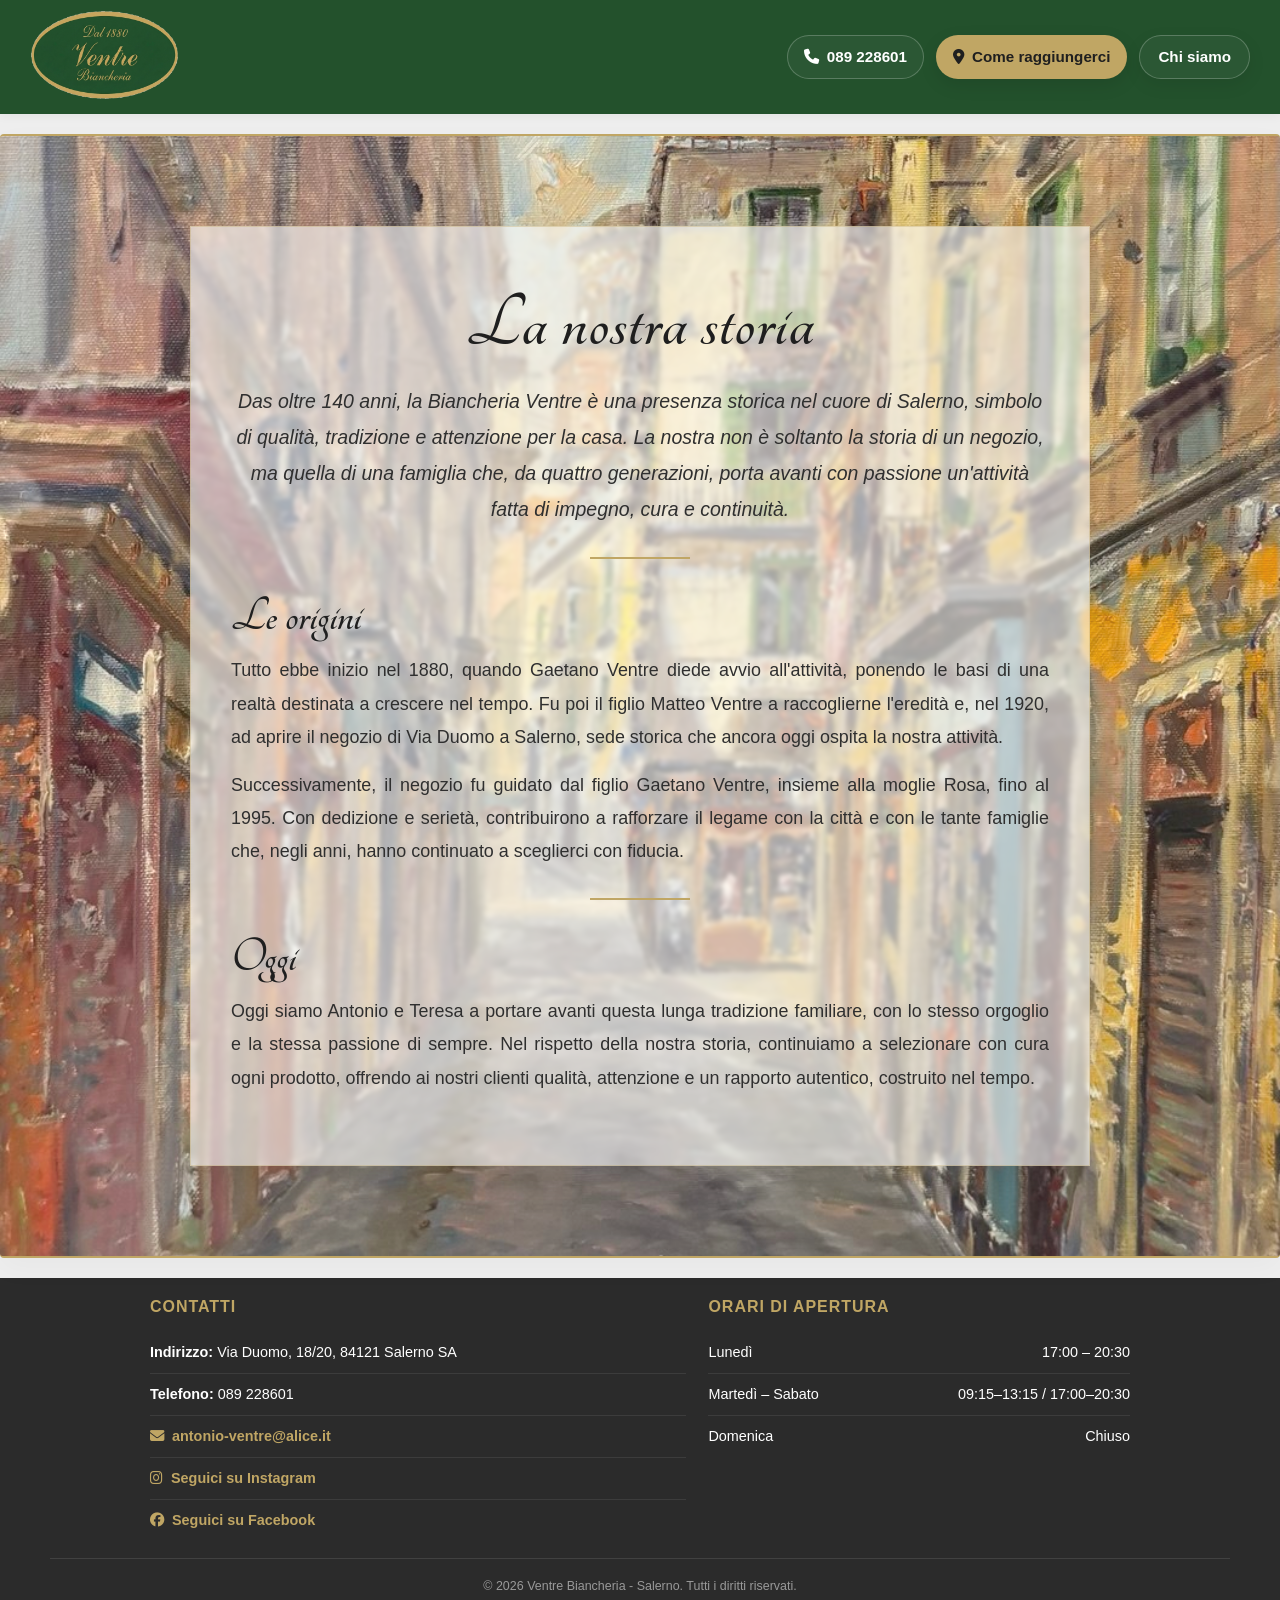
==== chi-siamo.html @ f377c3e8 "das" ====
<!DOCTYPE html>
<html lang="it">

<head>
    <meta charset="UTF-8">
    <meta name="viewport" content="width=device-width, initial-scale=1.0">
    <title>Chi Siamo - Biancheria Ventre dal 1880</title>
    <link rel="icon" href="./img/logo.png" type="image/png">

    <link rel="preconnect" href="https://fonts.googleapis.com">
    <link rel="preconnect" href="https://fonts.gstatic.com" crossorigin>
    <link href="https://fonts.googleapis.com/css2?family=Tangerine:wght@700&display=swap" rel="stylesheet">

    <link rel="stylesheet" href="https://cdnjs.cloudflare.com/ajax/libs/font-awesome/6.5.0/css/all.min.css">
    <link rel="stylesheet" href="style.css">
</head>

<body>

    <div id="header-container"></div>

    <main class="pagina-chi-siamo">

        <article class="storia-container storia-con-sfondo">
            <div class="storia-box">

                <h1 class="titolo-storia">La nostra storia</h1>

                <p class="intro-storia">
                    Das oltre 140 anni, la Biancheria Ventre è una presenza storica nel cuore di Salerno,
                    simbolo di qualità, tradizione e attenzione per la casa. La nostra non è soltanto la
                    storia di un negozio, ma quella di una famiglia che, da quattro generazioni, porta avanti
                    con passione un'attività fatta di impegno, cura e continuità.
                </p>

                <div class="divisorio-elegante"></div>

                <h2 class="sottotitolo-storia">Le origini</h2>
                <p>
                    Tutto ebbe inizio nel 1880, quando Gaetano Ventre diede avvio all'attività, ponendo le basi
                    di una realtà destinata a crescere nel tempo. Fu poi il figlio Matteo Ventre a raccoglierne
                    l'eredità e, nel 1920, ad aprire il negozio di Via Duomo a Salerno, sede storica che ancora
                    oggi ospita la nostra attività.
                </p>
                <p>
                    Successivamente, il negozio fu guidato dal figlio Gaetano Ventre, insieme alla moglie Rosa,
                    fino al 1995. Con dedizione e serietà, contribuirono a rafforzare il legame con la città e con le tante famiglie che, negli anni, hanno continuato a sceglierci con
                    fiducia.
                </p>

                <div class="divisorio-elegante"></div>

                <h2 class="sottotitolo-storia">Oggi</h2>
                <p>
                    Oggi siamo Antonio e Teresa a portare avanti questa lunga tradizione familiare,
                    con lo stesso orgoglio e la stessa passione di sempre. Nel rispetto della nostra storia,
                    continuiamo a selezionare con cura ogni prodotto, offrendo ai nostri clienti qualità,
                    attenzione e un rapporto autentico, costruito nel tempo.
                </p>

            </div>
        </article>

    </main>

    <div id="footer-container"></div>

    <script src="./js/menu.js"></script>
    <script src="./js/footer.js"></script>

</body>

</html>
---- style.css ----
/* =========================================
   PANNELLO DI CONTROLLO (Variabili)
   ========================================== */
:root {
    --background-color: #eeeeee;
    --colore-sfondo-bar: #23512C;
    --colore-testo: #000000;
    --colore-testo2: #C0A664;
    --colore-accento: #C0A664;
    --colore-popup-bg: #ffffff;
    --colore-sfondo-footer: #2b2b2b;
    --colore-testo-footer: #ffffff;
    --colore-accento-footer: #C0A664;
    --colore-sfondo-menu-tendina: #ffffff;
    --altezza-logo: 90px;
    --grandezza-testo-menu: 1rem;
    --font-principale: 'Segoe UI', Roboto, Helvetica, Arial, sans-serif;
    --font-logo: 'Tangerine', cursive;
}

* {
    margin: 0;
    padding: 0;
    box-sizing: border-box;
}

html {
    scroll-behavior: smooth;
}

body {
    font-family: var(--font-principale);
    background-color: var(--background-color);
    color: var(--colore-testo);
    display: flex;
    flex-direction: column;
    min-height: 100vh;
}

main {
    flex-grow: 1;
}

/* =========================================
   HEADER
   ========================================== */
.top-bar {
    display: flex;
    align-items: center;
    justify-content: space-between;
    gap: 24px;
    padding: 10px 30px;
    min-height: 110px;
    background-color: var(--colore-sfondo-bar);
    box-shadow: 0 2px 10px rgba(0, 0, 0, 0.05);
    position: sticky;
    top: 0;
    z-index: 1000;
}

.logo-container {
    display: flex;
    align-items: center;
    flex-shrink: 0;
}

.logo-img {
    height: var(--altezza-logo);
    transition: transform 0.3s ease;
}

.logo-img:hover {
    transform: scale(1.05);
}

.info-destra {
    display: flex;
    align-items: center;
    justify-content: flex-end;
    gap: 12px;
}

.telefono-header,
.btn-raggiungerci,
.btn-chi-siamo {
    display: inline-flex;
    align-items: center;
    justify-content: center;
    gap: 8px;
    min-height: 44px;
    padding: 10px 16px;
    border-radius: 999px;
    text-decoration: none;
    font-size: 0.95rem;
    line-height: 1;
    transition: all 0.25s ease;
    white-space: nowrap;
}

.telefono-header {
    color: #ffffff;
    font-weight: 600;
    background: rgba(255, 255, 255, 0.04);
    border: 1px solid rgba(255, 255, 255, 0.22);
}

.telefono-header:hover {
    background: rgba(255, 255, 255, 0.10);
    border-color: rgba(255, 255, 255, 0.38);
}

.btn-raggiungerci {
    background-color: var(--colore-accento);
    color: #1f1f1f;
    font-weight: 700;
    border: 1px solid transparent;
    box-shadow: 0 6px 18px rgba(0, 0, 0, 0.10);
}

.btn-raggiungerci:hover {
    background-color: #d2b574;
    transform: translateY(-1px);
}

.btn-chi-siamo {
    color: #ffffff;
    font-weight: 700;
    background: rgba(255, 255, 255, 0.04);
    border: 1px solid rgba(255, 255, 255, 0.22);
    box-shadow: 0 6px 18px rgba(0, 0, 0, 0.08);
    padding: 10px 18px;
}

.btn-chi-siamo:hover {
    background: rgba(255, 255, 255, 0.10);
    border-color: rgba(255, 255, 255, 0.38);
    color: #ffffff;
    transform: translateY(-1px);
}

.btn-chi-siamo::after {
    display: none;
}

.telefono-header i,
.btn-raggiungerci i {
    font-size: 0.95rem;
    flex-shrink: 0;
}

/* =========================================
   PAGINA CHI SIAMO
   ========================================== */
.pagina-chi-siamo {
    padding: 20px 10px;
    background-color: #eeeeee;
}

.storia-container {
    max-width: 800px;
    margin: 0 auto;
    background-color: #ffffff;
    padding: 20px 50px;
    box-shadow: 0 10px 30px rgba(0, 0, 0, 0.03);
    border-radius: 4px;
}

.titolo-storia {
    text-align: center;
    color: var(--colore-accento);
    font-size: 5rem;
    margin-bottom: 15px;
    letter-spacing: 1px;
    font-family: var(--font-logo);
}

.sottotitolo-storia {
    color: var(--colore-testo);
    font-size: 3.2rem;
    margin-top: 20px;
    margin-bottom: 10px;
    font-family: var(--font-logo);
}

.storia-container p {
    font-size: 1.12rem;
    font-weight: 500;
    line-height: 1.85;
    margin-bottom: 15px;
    color: #444;
    text-align: justify;
}

.intro-storia {
    font-size: 1.22rem !important;
    font-weight: 500;
    font-style: italic;
    text-align: center !important;
    color: #555;
}

.divisorio-elegante {
    width: 100px;
    height: 2px;
    background-color: var(--colore-accento);
    margin: 30px auto;
}

.storia-container.storia-con-sfondo {
    position: relative;
    width: 100vw;
    max-width: 100vw;
    margin-left: calc(50% - 50vw);
    margin-right: calc(50% - 50vw);
    padding: 90px 40px;
    box-sizing: border-box;
    overflow: hidden;
    border-top: 2px solid #C0A664;
    border-bottom: 2px solid #C0A664;
    background-image: url('./img/via-duomo.jpg');
    background-size: cover;
    background-position: center center;
    background-repeat: no-repeat;
}

.storia-container.storia-con-sfondo::before {
    content: "";
    position: absolute;
    inset: 0;
    background: rgba(255, 255, 255, 0.08);
    pointer-events: none;
}

.storia-con-sfondo .storia-box {
    position: relative;
    z-index: 1;
    max-width: 900px;
    margin: 0 auto;
    background: rgba(255, 255, 255, 0.58);
    backdrop-filter: blur(2px);
    -webkit-backdrop-filter: blur(2px);
    padding: 55px 40px;
    box-shadow: 0 12px 35px rgba(0, 0, 0, 0.10);
    border: 1px solid rgba(192, 166, 100, 0.35);
}

.storia-con-sfondo .titolo-storia,
.storia-con-sfondo .sottotitolo-storia {
    color: #1f1f1f;
}

.storia-con-sfondo p,
.storia-con-sfondo .intro-storia {
    color: #2f2f2f;
}

/* =========================================
   SEZIONE MAPPA
   ========================================== */
.sezione-mappa {
    background: #f9f6f1;
    max-width: 100%;
    margin: 0;
    text-align: center;
    padding: 34px 20px 40px;
}

.titolo-mappa {
    color: var(--colore-accento);
    font-size: 2.2rem;
    margin-bottom: 15px;
}

.sottotitolo-mappa {
    color: #666;
    margin-bottom: 30px;
    font-size: 1.1rem;
}

.contenitore-mappa {
    width: 100%;
    max-width: 800px;
    margin: 0 auto;
    border-radius: 8px;
    overflow: hidden;
    box-shadow: 0 10px 30px rgba(0, 0, 0, 0.1);
    background: transparent;
}

/* =========================================
   FOOTER
   ========================================== */
.main-footer {
    background-color: var(--colore-sfondo-footer);
    color: var(--colore-testo-footer);
    padding: 20px 50px 10px 50px;
    margin-top: auto;
}

.footer-content {
    display: grid;
    grid-template-columns: minmax(0, 1.12fr) minmax(0, 0.88fr);
    gap: 22px;
    max-width: 980px;
    margin: 0 auto 18px auto;
    align-items: start;
}

.footer-col {
    min-width: 0;
}

.footer-col h3 {
    font-size: 1rem;
    line-height: 1.15;
    letter-spacing: 0.06em;
    margin-bottom: 16px;
    color: var(--colore-accento-footer);
    text-transform: uppercase;
}

.footer-col:last-child {
    text-align: left;
}

.footer-bottom {
    text-align: center;
    font-size: 0.78rem;
    line-height: 1.5;
    border-top: 1px solid rgba(255, 255, 255, 0.10);
    padding-top: 18px;
    color: #999;
}

.lista-allineata {
    list-style: none;
    max-width: 100%;
}

.lista-allineata li {
    font-size: 0.9rem;
    padding: 10px 0;
    line-height: 1.45;
    border-bottom: 1px solid rgba(255, 255, 255, 0.08);
    width: 100%;
}

.lista-allineata li:last-child {
    border-bottom: none;
}

.riga-contatti,
.riga-orari {
    width: 100%;
    min-width: 0;
}

.riga-orari {
    display: flex;
    justify-content: space-between;
    align-items: flex-start;
    gap: 12px;
}

.riga-orari span:last-child,
.riga-orari strong:last-child {
    text-align: right;
    white-space: nowrap;
}

.main-footer a[href^="mailto:"] {
    font-size: 0.9rem;
    word-break: break-word;
    overflow-wrap: anywhere;
}

/* HERO */
.hero {
    position: relative;
    width: 100%;
    height: 90vh;
    background-image: url('img/hero.jpg');
    background-size: cover;
    background-position: 68% 38%;
    display: flex;
    align-items: center;
    justify-content: center;
    text-align: center;
}

.hero-overlay {
    position: absolute;
    inset: 0;
    background: rgba(0, 0, 0, 0.4);
}

.hero-content {
    position: relative;
    z-index: 1;
    color: white;
}

.hero-content h1 {
    font-family: 'Playfair Display', serif;
    font-size: 3rem;
    margin-bottom: 1rem;
}

.hero-content p {
    font-size: 1.3rem;
    margin-bottom: 2rem;
}

.hero-btn {
    padding: 14px 36px;
    background-color: transparent;
    color: white;
    border: 2px solid white;
    text-decoration: none;
    font-weight: bold;
    border-radius: 4px;
    transition: background 0.3s, color 0.3s;
}

.hero-btn:hover {
    background-color: white;
    color: #333;
}

/* STRISCIA VALORI */
.valori {
    display: flex;
    justify-content: center;
    align-items: stretch;
    gap: 0;
    padding: 80px 80px;
    background-color: #fff;
    text-align: center;
}

.valore {
    position: relative;
    flex: 1 1 0;
    max-width: 340px;
    min-width: 0;
    padding: 0 44px;
    display: flex;
    flex-direction: column;
    align-items: center;
    justify-content: flex-start;
}

.valore::after {
    content: "";
    position: absolute;
    top: 20px;
    right: 0;
    width: 1px;
    height: calc(100% - 40px);
    background-color: #e0d8cc;
}

.valore:last-child::after {
    display: none;
}

.valore-icona {
    font-size: 2.15rem;
    display: block;
    margin-bottom: 20px;
    color: #2c4a2e;
}

.valore h3 {
    font-family: 'Playfair Display', serif;
    font-size: 1.15rem;
    margin-bottom: 18px;
    color: #2c4a2e;
    letter-spacing: 0.05em;
    text-transform: uppercase;
    line-height: 1.35;
    min-height: 72px;
    display: flex;
    align-items: center;
    justify-content: center;
    text-align: center;
}

.valore p {
    font-size: 1.08rem;
    color: #666;
    line-height: 1.9;
    max-width: 18ch;
    margin: 0 auto;
}

/* GRIGLIA CATEGORIE */
.categorie {
    padding: 90px 20px 100px;
    background: #f3f0ea;
    text-align: center;
    border-top: 1px solid rgba(192, 166, 100, 0.40);
    border-bottom: 1px solid rgba(192, 166, 100, 0.40);
}

.categorie-titolo {
    font-family: 'Playfair Display', serif;
    font-size: clamp(2rem, 4vw, 3rem);
    color: #2c4a2e;
    margin-bottom: 52px;
    letter-spacing: 0.05em;
}

.categorie-griglia {
    display: grid;
    grid-template-columns: repeat(3, 1fr);
    gap: 26px;
    max-width: 1120px;
    margin: 0 auto;
}

.categoria-card {
    position: relative;
    overflow: hidden;
    border-radius: 14px;
    cursor: pointer;
    display: block;
    text-decoration: none;
    background: #ddd7ce;
    aspect-ratio: 4 / 5;
    box-shadow: 0 12px 28px rgba(0, 0, 0, 0.08);
    transition: transform 0.35s ease, box-shadow 0.35s ease;
}

.categoria-card::before {
    content: "";
    position: absolute;
    inset: 0;
    background: linear-gradient(
        to top,
        rgba(14, 24, 17, 0.88) 0%,
        rgba(14, 24, 17, 0.42) 34%,
        rgba(14, 24, 17, 0.10) 58%,
        rgba(14, 24, 17, 0.00) 100%
    );
    z-index: 1;
    transition: opacity 0.35s ease;
}

.categoria-card::after {
    content: "";
    position: absolute;
    inset: 12px;
    border: 1px solid rgba(255, 255, 255, 0.22);
    border-radius: 10px;
    z-index: 2;
    pointer-events: none;
    opacity: 0.85;
    transition: opacity 0.35s ease, transform 0.35s ease;
}

.categoria-card img {
    width: 100%;
    height: 100%;
    object-fit: cover;
    display: block;
    transition: transform 0.6s ease, filter 0.4s ease;
    filter: saturate(0.92) contrast(0.96);
}

.categoria-card:hover {
    transform: translateY(-6px);
    box-shadow: 0 18px 34px rgba(0, 0, 0, 0.12);
}

.categoria-card:hover img {
    transform: scale(1.04);
    filter: saturate(1) contrast(1);
}

.categoria-card:hover::before {
    opacity: 0.94;
}

.categoria-card:hover::after {
    opacity: 1;
    transform: scale(0.985);
}

.categoria-nome {
    position: absolute;
    left: 24px;
    right: 24px;
    bottom: 22px;
    z-index: 3;
    color: #ffffff;
    font-family: 'Playfair Display', serif;
    font-size: clamp(1.1rem, 2vw, 1.5rem);
    line-height: 1.2;
    letter-spacing: 0.04em;
    text-align: left;
    text-shadow: 0 2px 12px rgba(0, 0, 0, 0.35);
    background: none;
    padding: 0;
    width: auto;
}

/* SEZIONE NOVITÀ */
.novita {
    display: flex;
    align-items: center;
    justify-content: center;
    gap: 80px;
    padding: 70px 8%;
    background-color: #f9f6f1;
    width: 100%;
    border-top: 2px solid #C0A664;
    border-bottom: 2px solid #C0A664;
}

.novita-testo {
    flex: 1;
    max-width: 500px;
    display: flex;
    flex-direction: column;
    gap: 28px;
}

.novita-tag {
    display: inline-block;
    text-transform: uppercase;
    letter-spacing: 0.2em;
    font-size: 0.75rem;
    color: #ffffff;
    font-weight: 700;
    background-color: #C0A664;
    padding: 6px 16px;
    border-radius: 2px;
    width: fit-content;
}

.novita-testo h2 {
    font-family: 'Playfair Display', serif;
    font-size: 2.2rem;
    color: #1a1a1a;
    line-height: 1.4;
}

.novita-testo p {
    font-size: 1.05rem;
    color: #666;
    line-height: 2;
}

.novita-btn {
    display: inline-block;
    width: fit-content;
    padding: 14px 34px;
    background-color: #2c4a2e;
    color: white;
    text-decoration: none;
    font-size: 0.9rem;
    letter-spacing: 0.12em;
    text-transform: uppercase;
    font-weight: 600;
    transition: background 0.3s ease, transform 0.2s ease;
    border-radius: 2px;
}

.novita-btn:hover {
    background-color: #1a2e1b;
    transform: translateY(-2px);
}

.novita-video {
    flex: 0 0 300px;
    max-height: 540px;
    aspect-ratio: 9 / 16;
    border-radius: 16px;
    overflow: hidden;
    box-shadow: 0 20px 50px rgba(0, 0, 0, 0.12);
    border: 3px solid #C0A664;
}

.novita-video video,
.novita-video iframe,
.novita-video img {
    width: 100%;
    height: 100%;
    object-fit: cover;
    display: block;
}

/* STRISCIA BRAND */
.brands-strip {
    width: 100%;
    overflow: hidden;
    background-color: #fff;
    padding: 40px 0 30px;
    border-top: 2px solid #C0A664;
    border-bottom: 2px solid #C0A664;
}

.brands-titolo {
    text-align: center;
    font-family: 'Playfair Display', serif;
    font-size: 1.4rem;
    letter-spacing: 5px;
    text-transform: uppercase;
    color: #C0A664;
    margin-bottom: 25px;
}

.brands-scroll {
    width: 100%;
    overflow: hidden;
}

.brands-track {
    display: flex;
    width: max-content;
    animation: scroll-brands 40s linear infinite;
}

.brands-track:hover {
    animation-play-state: paused;
}

.brands-slide {
    display: flex;
    align-items: center;
    gap: 70px;
    padding: 0 35px;
}

.brands-slide img {
    height: 60px;
    width: auto;
    object-fit: contain;
    opacity: 1;
    transition: opacity 0.3s ease, transform 0.3s ease;
}

.brands-slide img:hover {
    transform: scale(1.08);
    opacity: 0.85;
}

.brands-slide img.logo-piccolo { height: 35px; }
.brands-slide img.logo-medio { height: 90px; }
.brands-slide img.logo-grande { height: 120px; }
.brands-slide img.logo-xl { height: 180px; }
.brands-slide img.logo-xxl { height: 240px; }

@keyframes scroll-brands {
    0% { transform: translateX(0); }
    100% { transform: translateX(-50%); }
}

/* PAGINE CATEGORIA / PRODOTTI */
.pagina-categoria,
.pagina-prodotti {
    background: #f8f7f3;
    color: #1f1f1f;
    min-height: 100vh;
}

.hero-categoria img {
    width: 100%;
    height: 320px;
    object-fit: cover;
    display: block;
}

.intro-categoria {
    max-width: 1100px;
    margin: 0 auto;
    padding: 40px 24px 20px;
}

.breadcrumb {
    font-size: 0.9rem;
    color: #777;
    margin-bottom: 18px;
}

.intro-categoria h1,
.top-prodotti h1 {
    font-family: 'Playfair Display', serif;
    font-size: 3rem;
    margin-bottom: 18px;
    color: #173c2d;
}

.intro-categoria h2 {
    font-size: 1.9rem;
    font-weight: 400;
    margin-bottom: 16px;
}

.intro-categoria p {
    font-size: 1.05rem;
    line-height: 1.8;
    max-width: 1000px;
}

.tipi-prodotti {
    max-width: 1100px;
    margin: 0 auto;
    padding: 10px 24px 60px;
    display: grid;
    grid-template-columns: repeat(2, 1fr);
    gap: 28px;
}

.tipo-card {
    text-decoration: none;
    color: #1f1f1f;
    display: block;
}

.tipo-card img {
    width: 100%;
    height: 340px;
    object-fit: cover;
    display: block;
}

.tipo-card span {
    display: block;
    font-size: 1.15rem;
    margin-top: 12px;
}

.top-prodotti {
    text-align: center;
    padding: 42px 24px 24px;
    background: #efeeea;
}

.toolbar-prodotti {
    display: flex;
    justify-content: space-between;
    align-items: center;
    padding: 18px 24px;
    border-top: 1px solid #ddd;
    border-bottom: 1px solid #ddd;
    background: #fff;
    font-size: 0.95rem;
}

.griglia-prodotti {
    padding: 36px 24px 70px;
    display: grid;
    grid-template-columns: repeat(4, 1fr);
    gap: 24px;
    background: #fff;
}

.card-prodotto img {
    width: 100%;
    aspect-ratio: 1 / 1.1;
    object-fit: contain;
    background: #f4f4f4;
    display: block;
}

.card-prodotto h3 {
    font-size: 0.95rem;
    margin: 14px 0 6px;
    text-transform: uppercase;
}

.card-prodotto .marca {
    font-size: 0.85rem;
    color: #666;
    margin-bottom: 4px;
}

.card-prodotto .prezzo {
    font-size: 0.95rem;
    color: #1f1f1f;
}

/* =========================================
   RESPONSIVE
   ========================================== */
@media (max-width: 1100px) {
    .top-bar {
        padding: 10px 20px;
        gap: 16px;
    }

    .info-destra {
        gap: 10px;
    }

    .telefono-header,
    .btn-raggiungerci,
    .btn-chi-siamo {
        font-size: 0.9rem;
        padding: 10px 14px;
    }
}

@media (max-width: 992px) {
    .hero {
        height: 78vh;
        background-position: center center;
        padding: 0 24px;
    }

    .hero-content {
        max-width: 760px;
    }

    .hero-content h1 {
        font-size: 2.6rem;
        line-height: 1.15;
    }

    .hero-content p {
        font-size: 1.12rem;
    }

    .valori {
        padding: 50px 24px;
    }

    .valore {
        padding: 0 26px;
    }

    .valore h3 {
        min-height: 68px;
    }

    .valore p {
        max-width: 17ch;
    }

    .categorie {
        padding: 80px 20px 90px;
    }

    .categorie-griglia,
    .griglia-prodotti,
    .tipi-prodotti {
        grid-template-columns: repeat(2, 1fr);
    }

    .novita {
        gap: 42px;
        padding: 60px 24px;
    }

    .novita-video {
        flex: 0 0 260px;
        max-height: 470px;
    }

    .footer-content {
        gap: 40px;
    }
}

@media (max-width: 768px) {
    .top-bar {
        display: flex;
        align-items: center;
        justify-content: space-between;
        flex-wrap: nowrap;
        gap: 6px;
        padding: 8px 10px;
        min-height: 68px;
        overflow: hidden;
    }

    .logo-container {
        display: flex;
        align-items: center;
        justify-content: flex-start;
        flex: 0 0 auto;
        width: auto;
        min-width: 0;
    }

    .logo-img {
        height: 44px;
    }

    .info-destra {
        display: flex;
        align-items: center;
        justify-content: flex-end;
        flex-wrap: nowrap;
        gap: 5px;
        width: auto;
        min-width: 0;
        margin-left: auto;
    }

    .telefono-header span,
    .btn-raggiungerci span {
        display: none;
    }

    .telefono-header,
    .btn-raggiungerci {
        width: 34px;
        min-width: 34px;
        height: 34px;
        min-height: 34px;
        padding: 0;
        flex: 0 0 34px;
    }

    .btn-chi-siamo {
        display: inline-flex;
        align-items: center;
        justify-content: center;
        height: 34px;
        min-height: 34px;
        padding: 0 10px;
        font-size: 0.68rem;
        font-weight: 700;
        line-height: 1;
        white-space: nowrap;
        letter-spacing: 0;
        border-radius: 999px;
        flex: 0 1 auto;
        min-width: 0;
        max-width: 96px;
        overflow: hidden;
        text-overflow: clip;
        background: rgba(255, 255, 255, 0.08);
        border: 1px solid rgba(255, 255, 255, 0.22);
        color: #ffffff;
        box-shadow: none;
    }

    .hero {
        height: 72vh;
        min-height: 520px;
        padding: 0 18px;
        background-position: center center;
    }

    .hero-content {
        max-width: 100%;
        padding: 0 6px;
    }

    .hero-content h1 {
        font-size: clamp(2rem, 8vw, 2.7rem);
        line-height: 1.08;
        margin-bottom: 14px;
    }

    .hero-content p {
        font-size: 1rem;
        line-height: 1.5;
        margin-bottom: 20px;
    }

    .hero-btn {
        display: inline-flex;
        align-items: center;
        justify-content: center;
        min-height: 44px;
        padding: 12px 20px;
        font-size: 0.92rem;
    }

    .valori {
        padding: 30px 12px;
    }

    .valore {
        padding: 0 10px;
    }

    .valore::after {
        top: 12px;
        height: calc(100% - 24px);
    }

    .valore-icona {
        font-size: 1.7rem;
        margin-bottom: 12px;
    }

    .valore h3 {
        font-size: 0.84rem;
        line-height: 1.4;
        margin-bottom: 10px;
        letter-spacing: 0.03em;
        min-height: 46px;
    }

    .valore p {
        font-size: 0.84rem;
        line-height: 1.55;
        max-width: 16ch;
    }

    .brands-strip {
        overflow: hidden;
        padding: 28px 0 22px;
    }

    .brands-titolo {
        font-size: 1.05rem;
        letter-spacing: 3px;
        margin-bottom: 18px;
    }

    .brands-scroll {
        overflow-x: auto;
        overflow-y: hidden;
        -webkit-overflow-scrolling: touch;
        scrollbar-width: none;
        cursor: grab;
        width: 100%;
    }

    .brands-scroll::-webkit-scrollbar {
        display: none;
    }

    .brands-track {
        width: max-content;
        animation: scroll-brands 40s linear infinite;
    }

    .brands-slide {
        gap: 34px;
        padding: 0 18px;
        flex-shrink: 0;
    }

    .brands-slide img { height: 42px; }
    .brands-slide img.logo-piccolo { height: 26px; }
    .brands-slide img.logo-medio { height: 58px; }
    .brands-slide img.logo-grande { height: 78px; }
    .brands-slide img.logo-xl { height: 108px; }
    .brands-slide img.logo-xxl { height: 140px; }

    .categorie {
        padding: 34px 10px 40px;
    }

    .categorie-titolo {
        font-size: 1.35rem;
        margin-bottom: 18px;
    }

    .categorie-griglia {
        grid-template-columns: repeat(3, 1fr);
        gap: 8px;
        max-width: 100%;
    }

    .categoria-card {
        aspect-ratio: 1 / 1.18;
        border-radius: 8px;
        min-height: 0;
    }

    .categoria-card::after {
        inset: 6px;
        border-radius: 6px;
    }

    .categoria-nome {
        left: 10px;
        right: 10px;
        bottom: 10px;
        font-size: 0.78rem;
        line-height: 1.12;
    }

    .novita {
        display: grid;
        grid-template-columns: minmax(0, 1fr) minmax(132px, 36%);
        align-items: center;
        gap: 14px;
        padding: 32px 14px;
        background-color: #f9f6f1;
    }

    .novita-testo {
        max-width: 100%;
        min-width: 0;
        display: flex;
        flex-direction: column;
        align-items: flex-start;
        gap: 12px;
    }

    .novita-tag {
        display: inline-flex;
        align-items: center;
        width: auto;
        max-width: max-content;
        padding: 6px 10px;
        font-size: 0.66rem;
        line-height: 1.1;
        letter-spacing: 0.08em;
        white-space: normal;
    }

    .novita-testo h2 {
        font-size: 1rem;
        line-height: 1.12;
        margin: 0;
    }

    .novita-testo p {
        font-size: 0.78rem;
        line-height: 1.62;
        margin: 0;
        color: #666;
    }

    .novita-btn {
        padding: 9px 12px;
        font-size: 0.68rem;
        letter-spacing: 0.08em;
        line-height: 1.1;
    }

    .novita-video {
        width: 100%;
        max-width: none;
        margin-left: auto;
        border: 2px solid #c6ab5a;
        border-radius: 14px;
        overflow: hidden;
        background: transparent;
        box-shadow: 0 10px 24px rgba(0, 0, 0, 0.12);
        flex: none;
        max-height: none;
    }

    .sezione-mappa {
        padding: 28px 16px 34px;
    }

    .titolo-mappa {
        font-size: 1.8rem;
        margin-bottom: 10px;
    }

    .sottotitolo-mappa {
        font-size: 1rem;
        margin-bottom: 18px;
    }

    .contenitore-mappa iframe {
        height: 320px;
    }

    .main-footer {
        padding: 28px 14px 12px;
    }

    .footer-content {
        grid-template-columns: minmax(0, 1.08fr) minmax(0, 0.92fr);
        gap: 12px;
    }

    .footer-col h3 {
        font-size: 0.88rem;
        line-height: 1.2;
        margin-bottom: 10px;
    }

    .lista-allineata li {
        padding: 7px 0;
        font-size: 0.76rem;
        line-height: 1.35;
    }

    .riga-orari {
        flex-direction: column;
        align-items: flex-start;
        gap: 1px;
    }

    .riga-orari span:first-child,
    .riga-orari strong:first-child {
        font-size: 0.76rem;
    }

    .riga-orari span:last-child,
    .riga-orari strong:last-child {
        text-align: left;
        white-space: normal;
        font-size: 0.72rem;
        line-height: 1.3;
    }

    .main-footer a[href^="mailto:"] {
        font-size: 0.66rem;
        word-break: break-all;
    }

    .footer-bottom {
        font-size: 0.68rem;
        line-height: 1.4;
        padding-top: 14px;
    }

    .storia-container {
        padding: 18px 20px;
    }

    .titolo-storia,
    .pagina-chi-siamo .titolo-storia {
        font-size: clamp(2.9rem, 11.5vw, 3.8rem);
        color: #c29626;
        line-height: 1;
    }

    .sottotitolo-storia,
    .pagina-chi-siamo .sottotitolo-storia {
        font-size: clamp(2rem, 8vw, 2.6rem);
        line-height: 1.08;
    }

    .storia-container p {
        font-size: 1rem;
        line-height: 1.75;
        text-align: left;
    }

    .intro-storia {
        font-size: 1.08rem !important;
    }

    .storia-container.storia-con-sfondo {
        padding: 40px 14px;
        background-position: center top;
    }

    .storia-con-sfondo .storia-box {
        max-width: 88%;
        padding: 24px 16px;
        background: rgba(255, 255, 255, 0.62);
        backdrop-filter: blur(2px);
        -webkit-backdrop-filter: blur(2px);
    }

    .hero-categoria img {
        height: 240px;
    }

    .intro-categoria {
        padding: 30px 18px 12px;
    }

    .intro-categoria h1,
    .top-prodotti h1 {
        font-size: 2.3rem;
        line-height: 1.15;
    }

    .intro-categoria h2 {
        font-size: 1.45rem;
    }

    .intro-categoria p {
        font-size: 1rem;
        line-height: 1.75;
    }

    .tipi-prodotti {
        grid-template-columns: 1fr;
        gap: 20px;
        padding: 8px 18px 46px;
    }

    .tipo-card img {
        height: 280px;
    }

    .top-prodotti {
        padding: 30px 18px 18px;
    }

    .toolbar-prodotti {
        flex-direction: column;
        align-items: flex-start;
        gap: 8px;
        padding: 14px 18px;
    }

    .griglia-prodotti {
        grid-template-columns: repeat(2, 1fr);
        gap: 18px;
        padding: 26px 18px 50px;
    }
}

@media (max-width: 480px) {
    .hero {
        height: 68vh;
        min-height: 500px;
    }

    .hero-content h1 {
        font-size: clamp(1.85rem, 9vw, 2.35rem);
    }

    .hero-content p {
        font-size: 0.95rem;
    }

    .hero-btn {
        width: 100%;
        max-width: 240px;
    }

    .valori {
        padding: 24px 6px;
    }

    .valore {
        padding: 0 8px;
    }

    .valore::after {
        top: 10px;
        height: calc(100% - 20px);
    }

    .valore-icona {
        font-size: 1.4rem;
        margin-bottom: 10px;
    }

    .valore h3 {
        font-size: 0.7rem;
        line-height: 1.35;
        min-height: 40px;
        margin-bottom: 8px;
    }

    .valore p {
        font-size: 0.72rem;
        line-height: 1.4;
        max-width: 15ch;
    }

    .categorie {
        padding: 30px 8px 34px;
    }

    .categorie-griglia {
        gap: 6px;
    }

    .categoria-card {
        aspect-ratio: 1 / 1.12;
        border-radius: 7px;
    }

    .categoria-card::after {
        inset: 5px;
    }

    .categorie-titolo,
    .titolo-mappa {
        font-size: 1.6rem;
    }

    .categoria-nome {
        left: 8px;
        right: 8px;
        bottom: 8px;
        font-size: 0.68rem;
        line-height: 1.1;
    }

    .contenitore-mappa iframe {
        height: 280px;
    }

    .griglia-prodotti {
        grid-template-columns: 1fr;
    }
}

@media (max-width: 390px) {
    .hero-content h1 {
        font-size: 1.75rem;
    }

    .hero-content p {
        font-size: 0.92rem;
    }

    .btn-chi-siamo {
        max-width: 92px;
        font-size: 0.64rem;
        padding: 0 9px;
    }

    .titolo-storia {
        font-size: 2.8rem;
    }

    .sottotitolo-storia {
        font-size: 1.85rem;
    }

    .novita {
        grid-template-columns: minmax(0, 1fr) minmax(122px, 36%);
        gap: 12px;
        padding: 28px 12px;
    }

    .novita-tag {
        padding: 6px 9px;
        font-size: 0.62rem;
        letter-spacing: 0.06em;
    }

    .novita-testo h2 {
        font-size: 0.96rem;
    }

    .novita-btn {
        padding: 8px 11px;
        font-size: 0.64rem;
    }

    .novita-video {
        border-radius: 12px;
    }
}

@media (min-width: 414px) and (max-width: 768px) {
    .novita {
        grid-template-columns: minmax(0, 1fr) minmax(148px, 36%);
    }

    .novita-testo h2 {
        font-size: 1.08rem;
    }
}
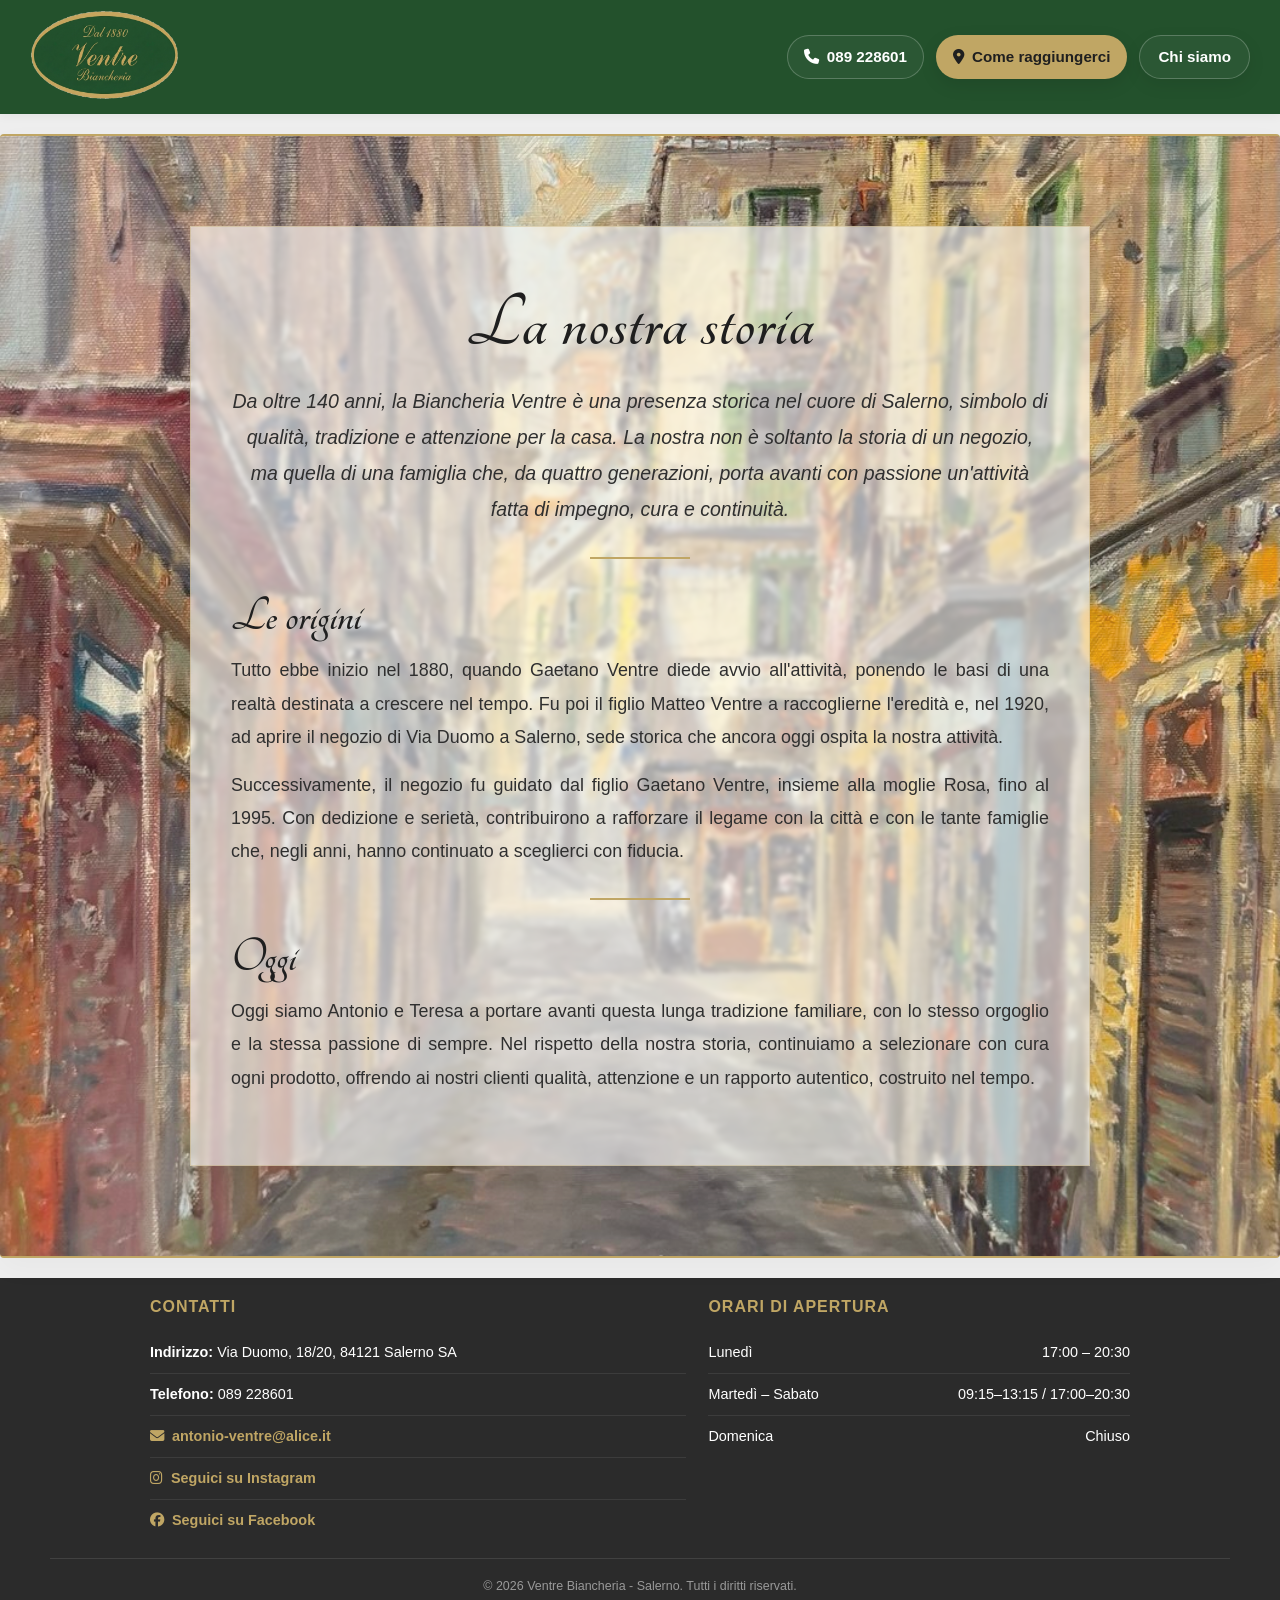
==== commit 58a530c7: "da" ====
--- a/chi-siamo.html
+++ b/chi-siamo.html
@@ -27,7 +27,7 @@
                 <h1 class="titolo-storia">La nostra storia</h1>
 
                 <p class="intro-storia">
-                    Das oltre 140 anni, la Biancheria Ventre è una presenza storica nel cuore di Salerno,
+                    Da oltre 140 anni, la Biancheria Ventre è una presenza storica nel cuore di Salerno,
                     simbolo di qualità, tradizione e attenzione per la casa. La nostra non è soltanto la
                     storia di un negozio, ma quella di una famiglia che, da quattro generazioni, porta avanti
                     con passione un'attività fatta di impegno, cura e continuità.
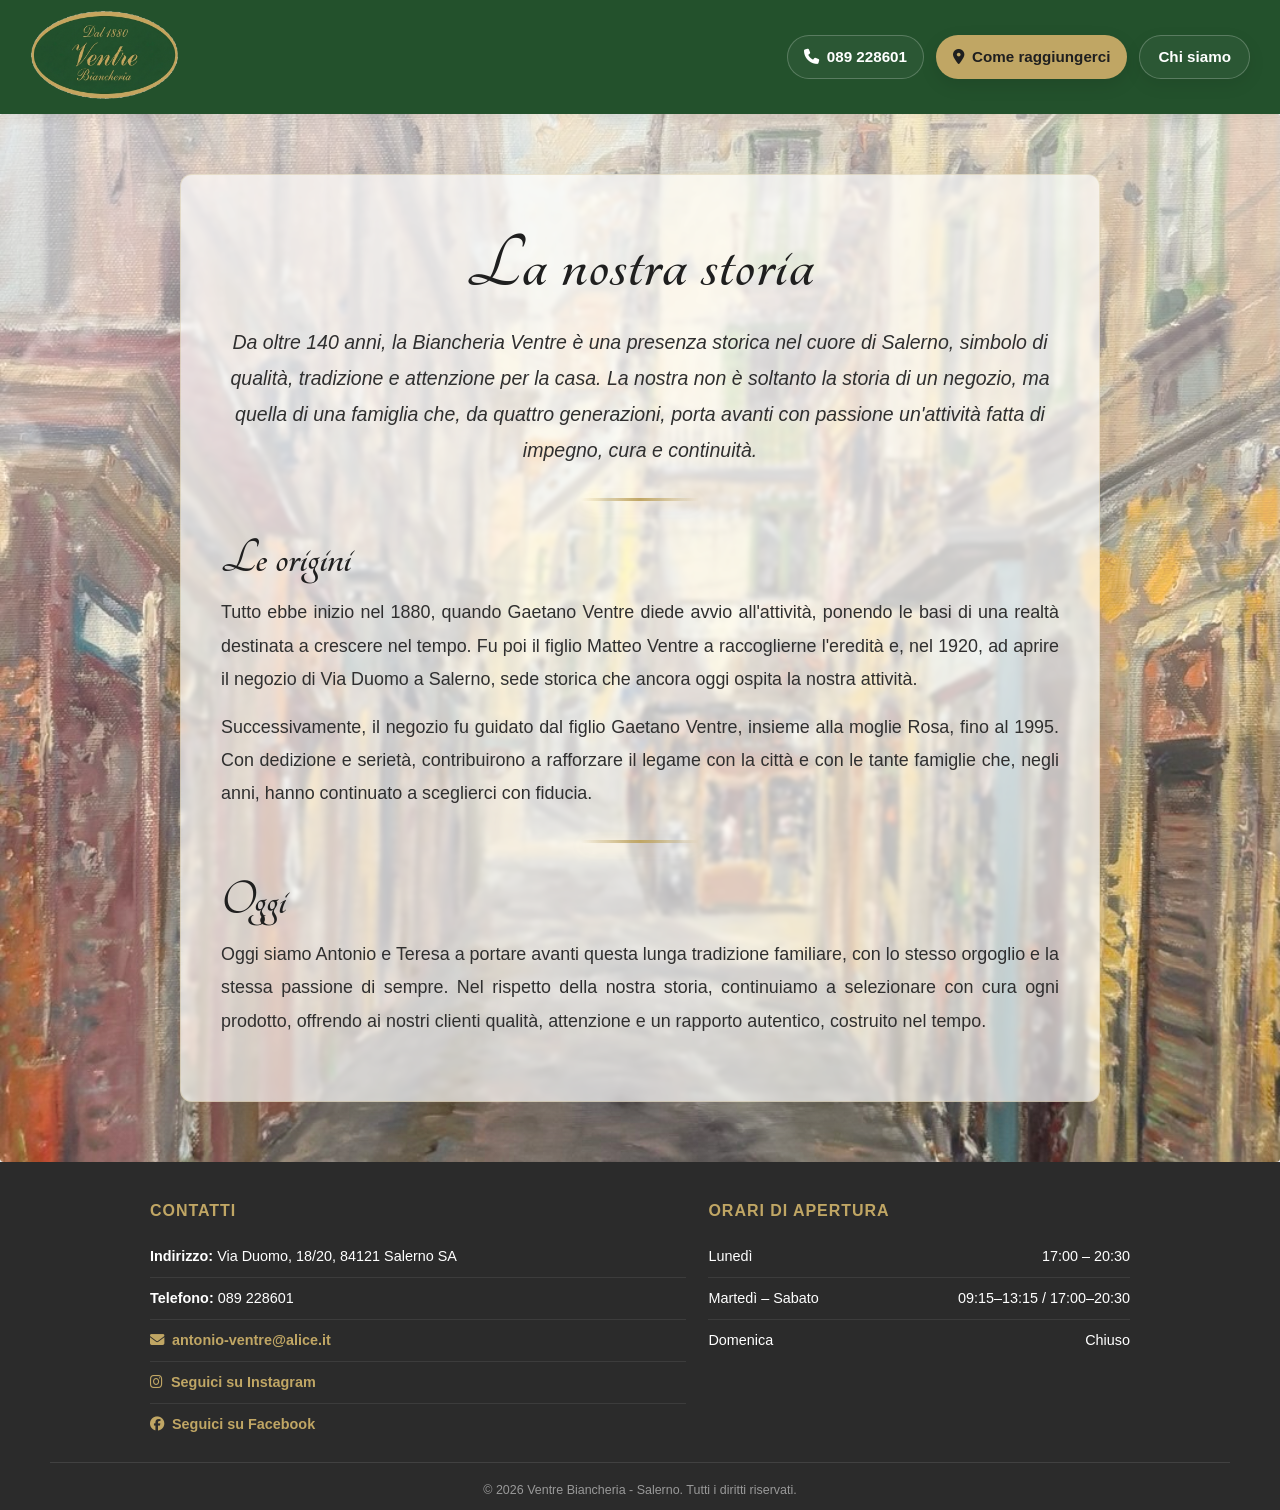
==== commit 6fcaffa4: "analytics" ====
--- a/chi-siamo.html
+++ b/chi-siamo.html
@@ -4,6 +4,15 @@
 <head>
     <meta charset="UTF-8">
     <meta name="viewport" content="width=device-width, initial-scale=1.0">
+    <!-- Google tag (gtag.js) -->
+    <script async src="https://www.googletagmanager.com/gtag/js?id=G-L6FPWPHN72"></script>
+    <script>
+        window.dataLayer = window.dataLayer || [];
+        function gtag(){dataLayer.push(arguments);}
+        gtag('js', new Date());
+
+        gtag('config', 'G-L6FPWPHN72');
+    </script>
     <title>Chi Siamo - Biancheria Ventre dal 1880</title>
     <link rel="icon" href="./img/logo.png" type="image/png">
 
@@ -70,4 +79,4 @@
 
 </body>
 
-</html>+</html>
--- a/style.css
+++ b/style.css
@@ -24,8 +24,48 @@
     box-sizing: border-box;
 }
 
+a {
+    transition: all 0.3s ease;
+}
+
+button, input, textarea, select {
+    transition: all 0.3s ease;
+}
+
 html {
     scroll-behavior: smooth;
+}
+
+/* =========================================
+   ANIMAZIONI GLOBALI
+   ========================================== */
+@keyframes fadeInUp {
+    from {
+        opacity: 0;
+        transform: translateY(30px);
+    }
+    to {
+        opacity: 1;
+        transform: translateY(0);
+    }
+}
+
+@keyframes fadeIn {
+    from {
+        opacity: 0;
+    }
+    to {
+        opacity: 1;
+    }
+}
+
+@keyframes glow {
+    0%, 100% {
+        box-shadow: 0 6px 20px rgba(44, 74, 46, 0.2);
+    }
+    50% {
+        box-shadow: 0 8px 30px rgba(44, 74, 46, 0.35);
+    }
 }
 
 body {
@@ -115,11 +155,33 @@
     font-weight: 700;
     border: 1px solid transparent;
     box-shadow: 0 6px 18px rgba(0, 0, 0, 0.10);
+    transition: all 0.4s cubic-bezier(0.34, 1.56, 0.64, 1);
+    position: relative;
+    overflow: hidden;
+}
+
+.btn-raggiungerci::before {
+    content: '';
+    position: absolute;
+    top: 50%;
+    left: 50%;
+    width: 0;
+    height: 0;
+    background: rgba(255, 255, 255, 0.2);
+    border-radius: 50%;
+    transform: translate(-50%, -50%);
+    transition: width 0.5s, height 0.5s;
+}
+
+.btn-raggiungerci:hover::before {
+    width: 200px;
+    height: 200px;
 }
 
 .btn-raggiungerci:hover {
     background-color: #d2b574;
-    transform: translateY(-1px);
+    transform: translateY(-3px);
+    box-shadow: 0 10px 30px rgba(0, 0, 0, 0.15);
 }
 
 .btn-chi-siamo {
@@ -152,7 +214,7 @@
    PAGINA CHI SIAMO
    ========================================== */
 .pagina-chi-siamo {
-    padding: 20px 10px;
+    padding: 0;
     background-color: #eeeeee;
 }
 
@@ -200,10 +262,11 @@
 }
 
 .divisorio-elegante {
-    width: 100px;
-    height: 2px;
-    background-color: var(--colore-accento);
+    width: 120px;
+    height: 3px;
     margin: 30px auto;
+    background: linear-gradient(90deg, rgba(192,166,100,0.0), var(--colore-accento), rgba(192,166,100,0.0));
+    box-shadow: 0 4px 18px rgba(192,166,100,0.12);
 }
 
 .storia-container.storia-con-sfondo {
@@ -212,36 +275,45 @@
     max-width: 100vw;
     margin-left: calc(50% - 50vw);
     margin-right: calc(50% - 50vw);
-    padding: 90px 40px;
+    padding: 60px 0;
     box-sizing: border-box;
     overflow: hidden;
-    border-top: 2px solid #C0A664;
-    border-bottom: 2px solid #C0A664;
+    border-top: none;
+    border-bottom: none;
+    margin-bottom: 0;
     background-image: url('./img/via-duomo.jpg');
     background-size: cover;
     background-position: center center;
     background-repeat: no-repeat;
+    min-height: 70vh;
 }
 
 .storia-container.storia-con-sfondo::before {
     content: "";
     position: absolute;
     inset: 0;
-    background: rgba(255, 255, 255, 0.08);
+    background: linear-gradient(180deg, rgba(255,255,255,0.60) 0%, rgba(255,255,255,0.40) 35%, rgba(255,255,255,0.18) 65%, rgba(255,255,255,0.03) 100%);
     pointer-events: none;
 }
 
 .storia-con-sfondo .storia-box {
     position: relative;
     z-index: 1;
-    max-width: 900px;
+    max-width: 920px;
     margin: 0 auto;
-    background: rgba(255, 255, 255, 0.58);
+    background: rgba(255, 255, 255, 0.66);
     backdrop-filter: blur(2px);
     -webkit-backdrop-filter: blur(2px);
-    padding: 55px 40px;
-    box-shadow: 0 12px 35px rgba(0, 0, 0, 0.10);
-    border: 1px solid rgba(192, 166, 100, 0.35);
+    padding: 48px 40px;
+    box-shadow: 0 18px 50px rgba(0, 0, 0, 0.12);
+    border: 1px solid rgba(192, 166, 100, 0.25);
+    border-radius: 12px;
+    transition: transform 0.45s ease, box-shadow 0.45s ease;
+}
+
+.storia-con-sfondo .storia-box:hover {
+    transform: translateY(-6px);
+    box-shadow: 0 26px 70px rgba(0,0,0,0.14);
 }
 
 .storia-con-sfondo .titolo-storia,
@@ -252,6 +324,17 @@
 .storia-con-sfondo p,
 .storia-con-sfondo .intro-storia {
     color: #2f2f2f;
+}
+
+@media (max-width: 900px) {
+    .storia-container.storia-con-sfondo {
+        padding: 36px 12px;
+        min-height: auto;
+    }
+    .storia-con-sfondo .storia-box {
+        padding: 28px 18px;
+        margin: 0 12px;
+    }
 }
 
 /* =========================================
@@ -266,6 +349,7 @@
 }
 
 .titolo-mappa {
+    font-family: 'Playfair Display', serif;
     color: var(--colore-accento);
     font-size: 2.2rem;
     margin-bottom: 15px;
@@ -279,7 +363,8 @@
 
 .contenitore-mappa {
     width: 100%;
-    max-width: 800px;
+    max-width: 600px;
+    height: 300px;
     margin: 0 auto;
     border-radius: 8px;
     overflow: hidden;
@@ -288,13 +373,192 @@
 }
 
 /* =========================================
-   FOOTER
+   SEZIONE RECENSIONI
+   ========================================== */
+.sezione-recensioni {
+    padding: 70px 8%;
+    background-color: #f9f6f1;
+    text-align: center;
+    border-top: 2px solid #C0A664;
+}
+
+.recensioni-content {
+    max-width: 600px;
+    margin: 0 auto;
+    display: flex;
+    flex-direction: column;
+    gap: 24px;
+    align-items: center;
+}
+
+.titolo-recensioni {
+    font-family: 'Playfair Display', serif;
+    color: var(--colore-accento);
+    font-size: 2.2rem;
+    letter-spacing: 0.05em;
+}
+
+.sottotitolo-recensioni {
+    color: #666;
+    font-size: 1.05rem;
+    line-height: 1.6;
+}
+
+.btn-recensioni {
+    display: inline-flex;
+    align-items: center;
+    gap: 12px;
+    padding: 16px 40px;
+    background-color: #2c4a2e;
+    color: white;
+    text-decoration: none;
+    font-size: 0.95rem;
+    font-weight: 600;
+    letter-spacing: 0.08em;
+    border-radius: 2px;
+    transition: all 0.3s ease;
+    border: 2px solid transparent;
+}
+
+.btn-recensioni:hover {
+    background-color: #1a2e1b;
+    transform: translateY(-2px);
+    box-shadow: 0 8px 20px rgba(0, 0, 0, 0.15);
+}
+
+.btn-recensioni i {
+    font-size: 1.1rem;
+}
+
+/* =========================================
+   SEZIONE CONTATTI (MAPPA + RECENSIONI)
+   ========================================== */
+.sezione-contatti {
+    padding: 60px 8% 80px 8%;
+    background-color: #f9f6f1;
+    width: 100%;
+    border-top: 1px solid rgba(192, 166, 100, 0.3);
+}
+
+.titolo-contatti {
+    font-family: 'Playfair Display', serif;
+    text-align: center;
+    font-size: 3rem;
+    color: #C0A664;
+    margin-bottom: 12px;
+    letter-spacing: 0.05em;
+}
+
+.sottotitolo-contatti {
+    text-align: center;
+    color: #666;
+    font-size: 1.1rem;
+    margin-bottom: 60px;
+    font-weight: 500;
+}
+
+.contatti-container {
+    display: grid;
+    grid-template-columns: 1fr 1fr;
+    gap: 60px;
+    max-width: 1200px;
+    margin: 0 auto;
+    align-items: center;
+}
+
+.contatti-mappa {
+    height: 400px;
+    border-radius: 12px;
+    overflow: hidden;
+    box-shadow: 0 15px 40px rgba(0, 0, 0, 0.12);
+}
+
+.contatti-mappa .contenitore-mappa {
+    width: 100%;
+    height: 100%;
+    max-width: none;
+    margin: 0;
+    border-radius: 12px;
+    border: 3px solid #C0A664;
+}
+
+.contatti-recensioni {
+    display: flex;
+    align-items: center;
+    justify-content: center;
+}
+
+.recensioni-box {
+    background: white;
+    padding: 50px 45px;
+    border-radius: 12px;
+    border-left: 5px solid #C0A664;
+    box-shadow: 0 15px 40px rgba(0, 0, 0, 0.08);
+    display: flex;
+    flex-direction: column;
+    gap: 28px;
+    text-align: left;
+}
+
+.titolo-recensioni {
+    font-family: 'Playfair Display', serif;
+    font-size: 2rem;
+    color: #2c4a2e;
+    letter-spacing: 0.02em;
+    margin: 0;
+}
+
+.sottotitolo-recensioni {
+    color: #555;
+    font-size: 1rem;
+    line-height: 1.7;
+    margin: 0;
+    font-weight: 500;
+}
+
+.btn-recensioni {
+    display: inline-flex;
+    align-items: center;
+    gap: 12px;
+    padding: 16px 40px;
+    background-color: #2c4a2e;
+    color: white;
+    text-decoration: none;
+    font-size: 0.85rem;
+    font-weight: 700;
+    letter-spacing: 0.15em;
+    border-radius: 2px;
+    transition: all 0.35s ease;
+    box-shadow: 0 6px 20px rgba(44, 74, 46, 0.2);
+    border: 2px solid transparent;
+    width: fit-content;
+}
+
+.btn-recensioni:hover {
+    background-color: #1a2e1b;
+    transform: translateY(-3px);
+    box-shadow: 0 10px 28px rgba(44, 74, 46, 0.35);
+    border-color: #C0A664;
+}
+
+.btn-recensioni i {
+    font-size: 1rem;
+}
+
+/* =========================================
+   MAPPA RESPONSIVE
    ========================================== */
 .main-footer {
     background-color: var(--colore-sfondo-footer);
     color: var(--colore-testo-footer);
-    padding: 20px 50px 10px 50px;
+    padding: 40px 50px 10px 50px;
     margin-top: auto;
+    border-top: none;
+    position: relative;
+}
+
+.main-footer::before {
+    content: none;
 }
 
 .footer-content {
@@ -347,6 +611,26 @@
 
 .lista-allineata li:last-child {
     border-bottom: none;
+}
+
+.main-footer a {
+    color: var(--colore-accento-footer);
+    transition: all 0.3s ease;
+    position: relative;
+}
+
+.main-footer a:hover {
+    color: #fff;
+    transform: translateX(4px);
+}
+
+.main-footer a i {
+    transition: all 0.3s ease;
+}
+
+.main-footer a:hover i {
+    transform: scale(1.2);
+    filter: drop-shadow(0 0 8px rgba(192, 166, 100, 0.5));
 }
 
 .riga-contatti,
@@ -391,40 +675,81 @@
 .hero-overlay {
     position: absolute;
     inset: 0;
-    background: rgba(0, 0, 0, 0.4);
+    background: rgba(0, 0, 0, 0.5);
+    transition: background 0.6s ease;
+}
+
+.hero:hover .hero-overlay {
+    background: rgba(0, 0, 0, 0.45);
 }
 
 .hero-content {
     position: relative;
     z-index: 1;
     color: white;
+    animation: fadeInUp 1s ease-out;
 }
 
 .hero-content h1 {
     font-family: 'Playfair Display', serif;
     font-size: 3rem;
     margin-bottom: 1rem;
+    font-weight: 800;
+    letter-spacing: 0.02em;
+    line-height: 1.2;
+    text-shadow: 0 4px 20px rgba(0, 0, 0, 0.4);
 }
 
 .hero-content p {
     font-size: 1.3rem;
     margin-bottom: 2rem;
+    font-weight: 500;
+    text-shadow: 0 2px 10px rgba(0, 0, 0, 0.3);
+    letter-spacing: 0.01em;
 }
 
 .hero-btn {
-    padding: 14px 36px;
-    background-color: transparent;
+    padding: 16px 42px;
+    background-color: rgba(255, 255, 255, 0.1);
     color: white;
     border: 2px solid white;
     text-decoration: none;
-    font-weight: bold;
+    font-weight: 700;
     border-radius: 4px;
-    transition: background 0.3s, color 0.3s;
+    transition: all 0.4s cubic-bezier(0.34, 1.56, 0.64, 1);
+    display: inline-block;
+    position: relative;
+    overflow: hidden;
+    letter-spacing: 0.1em;
+    text-transform: uppercase;
+    font-size: 0.9rem;
+    box-shadow: 0 4px 15px rgba(0, 0, 0, 0.2);
+}
+
+.hero-btn::before {
+    content: '';
+    position: absolute;
+    top: 50%;
+    left: 50%;
+    width: 0;
+    height: 0;
+    background: rgba(255, 255, 255, 0.2);
+    border-radius: 50%;
+    transform: translate(-50%, -50%);
+    transition: width 0.6s, height 0.6s;
+}
+
+.hero-btn:hover::before {
+    width: 300px;
+    height: 300px;
 }
 
 .hero-btn:hover {
     background-color: white;
-    color: #333;
+    color: #2c4a2e;
+    border-color: white;
+    transform: translateY(-3px);
+    box-shadow: 0 8px 25px rgba(0, 0, 0, 0.35);
 }
 
 /* STRISCIA VALORI */
@@ -433,7 +758,7 @@
     justify-content: center;
     align-items: stretch;
     gap: 0;
-    padding: 80px 80px;
+    padding: 50px 80px;
     background-color: #fff;
     text-align: center;
 }
@@ -448,6 +773,12 @@
     flex-direction: column;
     align-items: center;
     justify-content: flex-start;
+    transition: transform 0.4s ease, opacity 0.4s ease;
+    animation: fadeInUp 0.8s ease-out;
+}
+
+.valore:hover {
+    transform: translateY(-5px);
 }
 
 .valore::after {
@@ -469,6 +800,12 @@
     display: block;
     margin-bottom: 20px;
     color: #2c4a2e;
+    transition: transform 0.4s ease, filter 0.4s ease;
+}
+
+.valore:hover .valore-icona {
+    transform: scale(1.15);
+    filter: drop-shadow(0 4px 12px rgba(44, 74, 46, 0.2));
 }
 
 .valore h3 {
@@ -480,9 +817,7 @@
     text-transform: uppercase;
     line-height: 1.35;
     min-height: 72px;
-    display: flex;
-    align-items: center;
-    justify-content: center;
+    font-weight: 700;
     text-align: center;
 }
 
@@ -494,21 +829,20 @@
     margin: 0 auto;
 }
 
-/* GRIGLIA CATEGORIE */
 .categorie {
-    padding: 90px 20px 100px;
-    background: #f3f0ea;
     text-align: center;
-    border-top: 1px solid rgba(192, 166, 100, 0.40);
-    border-bottom: 1px solid rgba(192, 166, 100, 0.40);
+    padding-top: 60px;
+    padding-bottom: 80px;
+    background-color: #f9f6f1;
 }
 
 .categorie-titolo {
     font-family: 'Playfair Display', serif;
     font-size: clamp(2rem, 4vw, 3rem);
     color: #2c4a2e;
-    margin-bottom: 52px;
+    margin: 0 auto 52px;
     letter-spacing: 0.05em;
+    display: inline-block;
 }
 
 .categorie-griglia {
@@ -517,6 +851,18 @@
     gap: 26px;
     max-width: 1120px;
     margin: 0 auto;
+}
+
+.categorie-promemoria {
+    max-width: 760px;
+    margin: 34px auto 0;
+    padding: 0 18px;
+    color: #2c4a2e;
+    font-family: 'Playfair Display', serif;
+    font-size: clamp(1.15rem, 2.4vw, 1.65rem);
+    font-style: italic;
+    line-height: 1.55;
+    text-align: center;
 }
 
 .categoria-card {
@@ -529,7 +875,8 @@
     background: #ddd7ce;
     aspect-ratio: 4 / 5;
     box-shadow: 0 12px 28px rgba(0, 0, 0, 0.08);
-    transition: transform 0.35s ease, box-shadow 0.35s ease;
+    transition: all 0.45s cubic-bezier(0.34, 1.56, 0.64, 1);
+    animation: fadeInUp 0.7s ease-out;
 }
 
 .categoria-card::before {
@@ -544,19 +891,20 @@
         rgba(14, 24, 17, 0.00) 100%
     );
     z-index: 1;
-    transition: opacity 0.35s ease;
+    transition: opacity 0.45s ease;
 }
 
 .categoria-card::after {
     content: "";
     position: absolute;
     inset: 12px;
-    border: 1px solid rgba(255, 255, 255, 0.22);
+    border: 2px solid rgba(255, 255, 255, 0.3);
     border-radius: 10px;
     z-index: 2;
     pointer-events: none;
-    opacity: 0.85;
-    transition: opacity 0.35s ease, transform 0.35s ease;
+    opacity: 0.6;
+    transition: all 0.45s ease;
+    box-shadow: inset 0 0 20px rgba(255, 255, 255, 0.1);
 }
 
 .categoria-card img {
@@ -564,27 +912,37 @@
     height: 100%;
     object-fit: cover;
     display: block;
-    transition: transform 0.6s ease, filter 0.4s ease;
+    transition: transform 0.7s cubic-bezier(0.34, 1.56, 0.64, 1), filter 0.5s ease;
     filter: saturate(0.92) contrast(0.96);
 }
 
+/* Specific adjustments for pigiameria image to keep focal point */
+.categoria-card img.pigiami-img {
+    object-position: center top;
+    transform-origin: center top;
+}
+
 .categoria-card:hover {
-    transform: translateY(-6px);
-    box-shadow: 0 18px 34px rgba(0, 0, 0, 0.12);
+    transform: translateY(-8px) scale(1.02);
+    box-shadow: 0 25px 50px rgba(0, 0, 0, 0.2), 
+                0 0 40px rgba(192, 166, 100, 0.15);
 }
 
 .categoria-card:hover img {
-    transform: scale(1.04);
-    filter: saturate(1) contrast(1);
+    transform: scale(1.08);
+    filter: saturate(1.05) contrast(1.05) brightness(1.08);
 }
 
 .categoria-card:hover::before {
-    opacity: 0.94;
+    opacity: 0.92;
 }
 
 .categoria-card:hover::after {
     opacity: 1;
-    transform: scale(0.985);
+    transform: scale(0.98);
+    border-color: rgba(255, 255, 255, 0.5);
+    box-shadow: inset 0 0 30px rgba(255, 255, 255, 0.15), 
+                0 0 30px rgba(192, 166, 100, 0.2);
 }
 
 .categoria-nome {
@@ -610,8 +968,8 @@
     display: flex;
     align-items: center;
     justify-content: center;
-    gap: 80px;
-    padding: 70px 8%;
+    gap: 96px;
+    padding: 76px 6%;
     background-color: #f9f6f1;
     width: 100%;
     border-top: 2px solid #C0A664;
@@ -620,61 +978,94 @@
 
 .novita-testo {
     flex: 1;
-    max-width: 500px;
+    max-width: 620px;
     display: flex;
     flex-direction: column;
     gap: 28px;
+    padding: 40px 40px 40px 32px;
+    border-left: 4px solid #C0A664;
+    background: rgba(255, 255, 255, 0.5);
+    border-radius: 2px;
 }
 
 .novita-tag {
     display: inline-block;
     text-transform: uppercase;
     letter-spacing: 0.2em;
-    font-size: 0.75rem;
+    font-size: 0.7rem;
     color: #ffffff;
-    font-weight: 700;
+    font-weight: 800;
     background-color: #C0A664;
-    padding: 6px 16px;
+    padding: 8px 18px;
     border-radius: 2px;
     width: fit-content;
+    box-shadow: 0 4px 12px rgba(192, 166, 100, 0.25);
 }
 
 .novita-testo h2 {
     font-family: 'Playfair Display', serif;
-    font-size: 2.2rem;
+    font-size: 2rem;
+    font-weight: 700;
     color: #1a1a1a;
-    line-height: 1.4;
+    line-height: 1.3;
+    letter-spacing: 0.02em;
 }
 
 .novita-testo p {
-    font-size: 1.05rem;
-    color: #666;
-    line-height: 2;
+    font-size: 1rem;
+    color: #555;
+    line-height: 1.8;
+    font-weight: 500;
 }
 
 .novita-btn {
     display: inline-block;
     width: fit-content;
-    padding: 14px 34px;
+    padding: 16px 40px;
     background-color: #2c4a2e;
     color: white;
     text-decoration: none;
-    font-size: 0.9rem;
-    letter-spacing: 0.12em;
+    font-size: 0.85rem;
+    letter-spacing: 0.15em;
     text-transform: uppercase;
-    font-weight: 600;
-    transition: background 0.3s ease, transform 0.2s ease;
+    font-weight: 700;
+    transition: all 0.45s cubic-bezier(0.34, 1.56, 0.64, 1);
     border-radius: 2px;
+    box-shadow: 0 6px 20px rgba(44, 74, 46, 0.2);
+    border: 2px solid transparent;
+    position: relative;
+    overflow: hidden;
+}
+
+.novita-btn::before {
+    content: '';
+    position: absolute;
+    top: 50%;
+    left: 50%;
+    width: 0;
+    height: 0;
+    background: rgba(255, 255, 255, 0.15);
+    border-radius: 50%;
+    transform: translate(-50%, -50%);
+    transition: width 0.6s, height 0.6s;
+    z-index: 0;
+}
+
+.novita-btn:hover::before {
+    width: 300px;
+    height: 300px;
 }
 
 .novita-btn:hover {
     background-color: #1a2e1b;
-    transform: translateY(-2px);
+    transform: translateY(-4px);
+    box-shadow: 0 12px 35px rgba(44, 74, 46, 0.4);
+    border-color: #C0A664;
 }
 
 .novita-video {
-    flex: 0 0 300px;
-    max-height: 540px;
+    flex: 0 0 290px;
+    max-height: 520px;
     aspect-ratio: 9 / 16;
     border-radius: 16px;
     overflow: hidden;
@@ -682,16 +1073,15 @@
     border: 3px solid #C0A664;
 }
 
-.novita-video video,
-.novita-video iframe,
-.novita-video img {
+.novita-video video {
     width: 100%;
     height: 100%;
-    object-fit: cover;
     display: block;
-}
-
-/* STRISCIA BRAND */
+    object-fit: contain;
+    transform: scale(1.01);
+    background-color: #efbdd9;
+}
+
 .brands-strip {
     width: 100%;
     overflow: hidden;
@@ -719,11 +1109,7 @@
 .brands-track {
     display: flex;
     width: max-content;
-    animation: scroll-brands 40s linear infinite;
-}
-
-.brands-track:hover {
-    animation-play-state: paused;
+    animation: scroll-brands 45s linear infinite;
 }
 
 .brands-slide {
@@ -746,6 +1132,12 @@
     opacity: 0.85;
 }
 
+@media (min-width: 769px) {
+    .brands-track:has(.brands-slide img:hover) {
+        animation-play-state: paused;
+    }
+}
+
 .brands-slide img.logo-piccolo { height: 35px; }
 .brands-slide img.logo-medio { height: 90px; }
 .brands-slide img.logo-grande { height: 120px; }
@@ -755,6 +1147,11 @@
 @keyframes scroll-brands {
     0% { transform: translateX(0); }
     100% { transform: translateX(-50%); }
+}
+
+@keyframes scroll-brands-mobile {
+    0% { transform: translateX(0); }
+    100% { transform: translateX(-10%); }
 }
 
 /* PAGINE CATEGORIA / PRODOTTI */
@@ -1130,7 +1527,11 @@
 
     .brands-track {
         width: max-content;
-        animation: scroll-brands 40s linear infinite;
+        animation: scroll-brands 38s linear infinite;
+    }
+
+    .brands-track.brands-infinite-ready {
+        animation-name: scroll-brands-mobile;
     }
 
     .brands-slide {
@@ -1152,7 +1553,9 @@
 
     .categorie-titolo {
         font-size: 1.35rem;
-        margin-bottom: 18px;
+        margin: 0 auto 18px;
+        text-align: center;
+        display: inline-block;
     }
 
     .categorie-griglia {
@@ -1181,26 +1584,34 @@
     }
 
     .novita {
-        display: grid;
-        grid-template-columns: minmax(0, 1fr) minmax(132px, 36%);
-        align-items: center;
-        gap: 14px;
-        padding: 32px 14px;
-        background-color: #f9f6f1;
+        display: flex;
+        flex-direction: column;
+        align-items: stretch;
+        gap: clamp(12px, 4vw, 18px);
+        width: auto;
+        max-width: calc(100vw - 24px);
+        margin: 32px auto;
+        padding: clamp(18px, 5vw, 24px) clamp(14px, 4.5vw, 18px);
+        background: rgba(255, 255, 255, 0.72);
+        border-top: 0;
+        border-right: 0;
+        border-bottom: 0;
+        border-left: 4px solid #C0A664;
     }
 
     .novita-testo {
         max-width: 100%;
         min-width: 0;
-        display: flex;
-        flex-direction: column;
-        align-items: flex-start;
-        gap: 12px;
+        display: contents;
+        padding: 0;
+        border-left: 0;
+        background: transparent;
     }
 
     .novita-tag {
         display: inline-flex;
         align-items: center;
+        order: 1;
         width: auto;
         max-width: max-content;
         padding: 6px 10px;
@@ -1211,12 +1622,14 @@
     }
 
     .novita-testo h2 {
-        font-size: 1rem;
-        line-height: 1.12;
+        order: 2;
+        font-size: 1.28rem;
+        line-height: 1.2;
         margin: 0;
     }
 
     .novita-testo p {
+        order: 3;
         font-size: 0.78rem;
         line-height: 1.62;
         margin: 0;
@@ -1224,6 +1637,8 @@
     }
 
     .novita-btn {
+        order: 5;
+        align-self: center;
         padding: 9px 12px;
         font-size: 0.68rem;
         letter-spacing: 0.08em;
@@ -1231,9 +1646,10 @@
     }
 
     .novita-video {
-        width: 100%;
-        max-width: none;
-        margin-left: auto;
+        order: 4;
+        width: min(190px, 68vw);
+        max-width: 100%;
+        margin: 2px auto 0;
         border: 2px solid #c6ab5a;
         border-radius: 14px;
         overflow: hidden;
@@ -1258,7 +1674,64 @@
     }
 
     .contenitore-mappa iframe {
-        height: 320px;
+        height: 220px;
+    }
+
+    .sezione-contatti {
+        padding: 50px 16px;
+    }
+
+    .titolo-contatti {
+        font-size: 2rem;
+        margin-bottom: 8px;
+    }
+
+    .sottotitolo-contatti {
+        font-size: 0.95rem;
+        margin-bottom: 40px;
+    }
+
+    .contatti-container {
+        grid-template-columns: 1fr;
+        gap: 35px;
+    }
+
+    .contatti-mappa {
+        height: 300px;
+    }
+
+    .contatti-mappa .contenitore-mappa {
+        border-radius: 10px;
+    }
+
+    .contatti-recensioni {
+        justify-content: flex-start;
+    }
+
+    .recensioni-box {
+        width: 100%;
+        padding: 35px 28px;
+        border-radius: 10px;
+    }
+
+    .titolo-recensioni {
+        font-size: 1.6rem;
+        margin-bottom: 12px;
+    }
+
+    .sottotitolo-recensioni {
+        font-size: 0.9rem;
+        margin-bottom: 20px;
+    }
+
+    .btn-recensioni {
+        width: 100%;
+        padding: 14px 24px;
+        font-size: 0.9rem;
+    }
+
+    .sezione-recensioni {
+        padding: 40px 16px;
     }
 
     .main-footer {
@@ -1346,6 +1819,7 @@
 
     .storia-con-sfondo .storia-box {
         max-width: 88%;
+        margin: 0 auto;
         padding: 24px 16px;
         background: rgba(255, 255, 255, 0.62);
         backdrop-filter: blur(2px);
@@ -1470,9 +1944,22 @@
         inset: 5px;
     }
 
-    .categorie-titolo,
     .titolo-mappa {
         font-size: 1.6rem;
+    }
+
+    .titolo-contatti {
+        font-size: 1.8rem;
+        margin-bottom: 8px;
+    }
+
+    .sottotitolo-contatti {
+        font-size: 0.9rem;
+        margin-bottom: 30px;
+    }
+
+    .contatti-mappa {
+        height: 280px;
     }
 
     .categoria-nome {
@@ -1516,9 +2003,8 @@
     }
 
     .novita {
-        grid-template-columns: minmax(0, 1fr) minmax(122px, 36%);
         gap: 12px;
-        padding: 28px 12px;
+        padding: 22px 16px;
     }
 
     .novita-tag {
@@ -1528,7 +2014,7 @@
     }
 
     .novita-testo h2 {
-        font-size: 0.96rem;
+        font-size: 1.15rem;
     }
 
     .novita-btn {
@@ -1542,11 +2028,7 @@
 }
 
 @media (min-width: 414px) and (max-width: 768px) {
-    .novita {
-        grid-template-columns: minmax(0, 1fr) minmax(148px, 36%);
-    }
-
     .novita-testo h2 {
-        font-size: 1.08rem;
-    }
-}
+        font-size: 1.32rem;
+    }
+}
